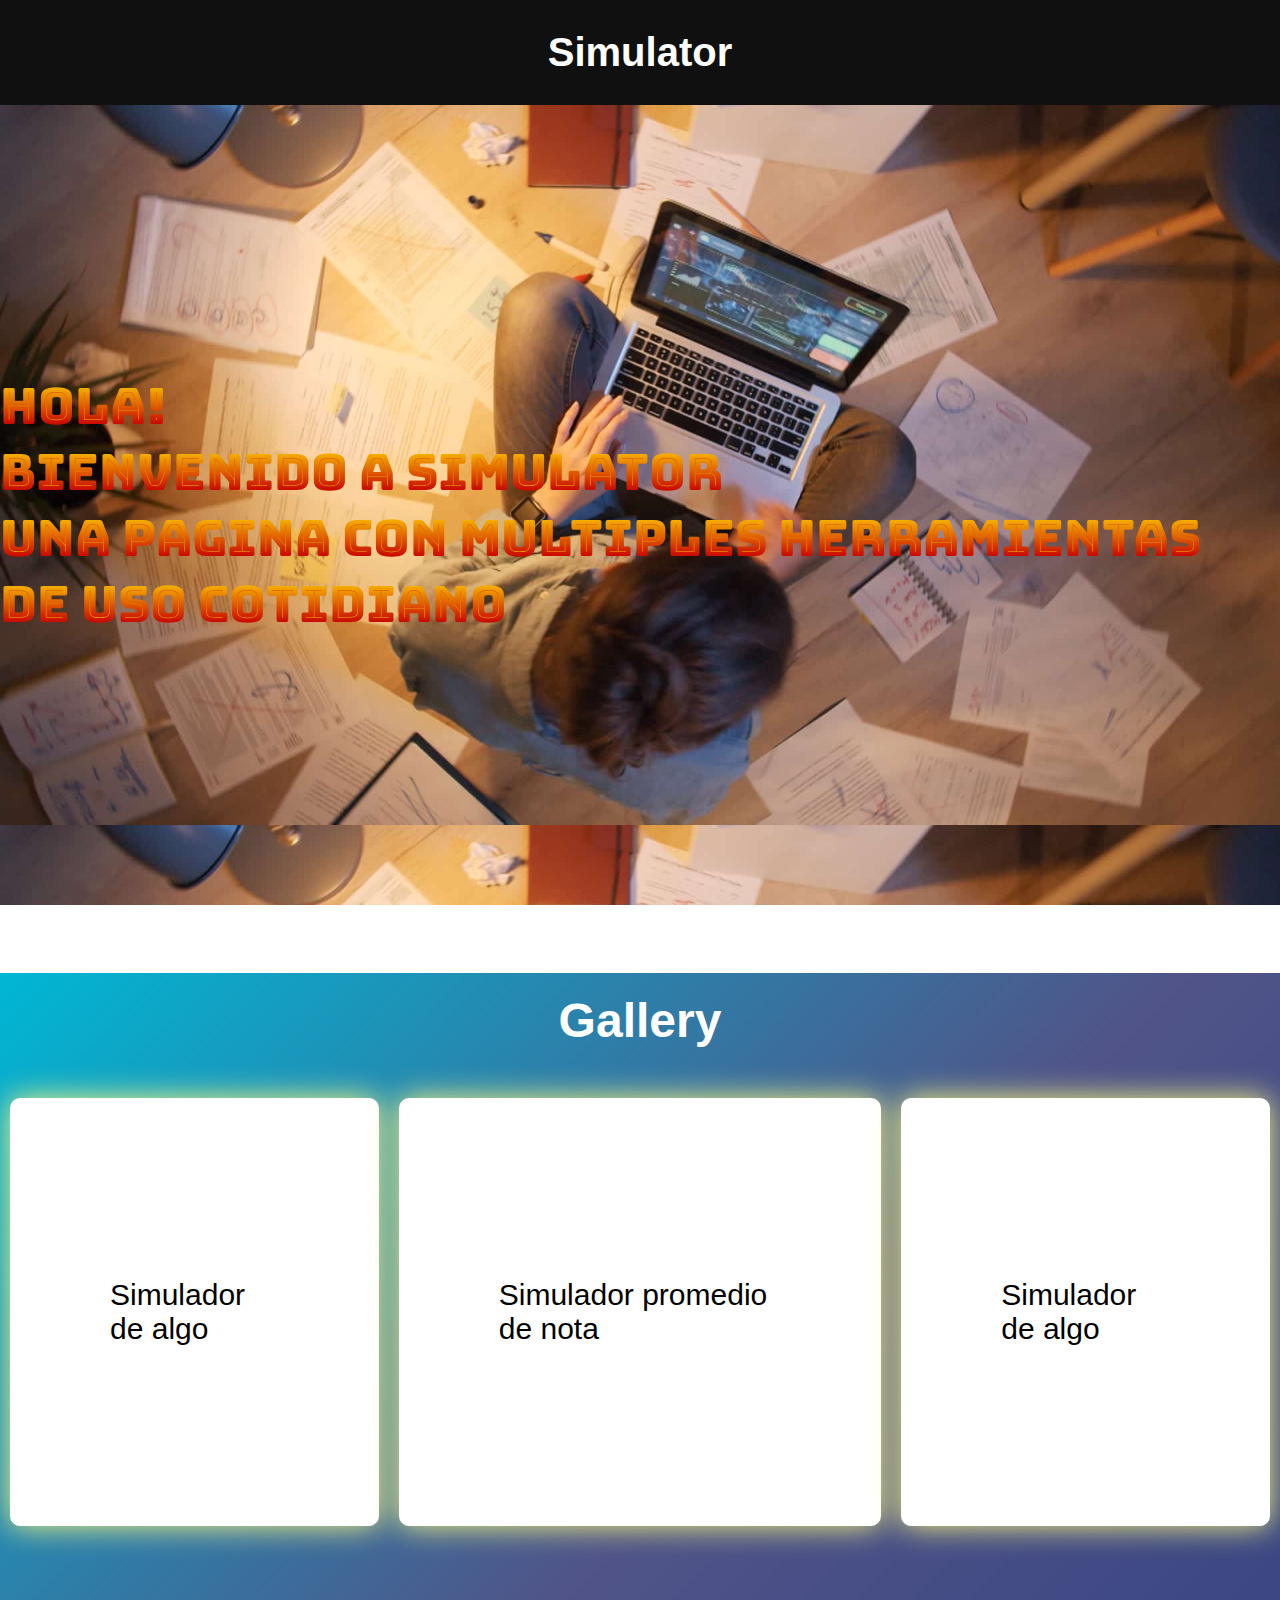
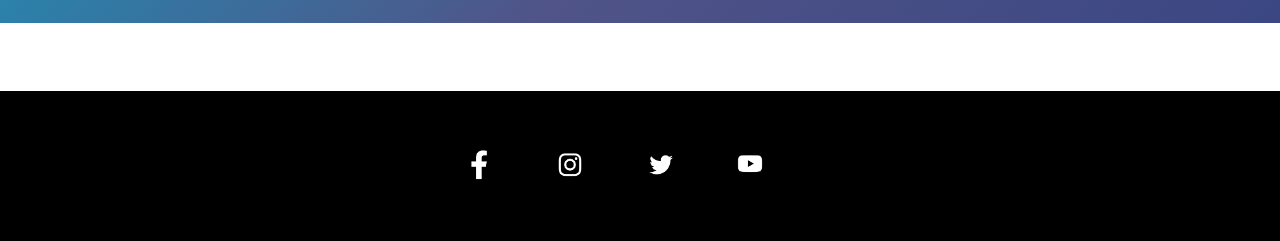
==== index.html @ 481ec701 "correcion de errores primera entrega" ====
<!DOCTYPE html>
<html lang="es">
<head>
    <meta charset="UTF-8">
    <meta http-equiv="X-UA-Compatible" content="IE=edge">
    <meta name="viewport" content="width=device-width, initial-scale=1.0">
    <link rel="preconnect" href="https://fonts.googleapis.com">
    <link rel="preconnect" href="https://fonts.gstatic.com" crossorigin>
    <link rel="preconnect" href="https://fonts.googleapis.com">
    <link rel="preconnect" href="https://fonts.gstatic.com" crossorigin>
    <link href="https://fonts.googleapis.com/css2?family=Anek+Bangla:wght@100&family=Anek+Latin:wght@100;200;300&family=Anek+Tamil:wght@100&family=Antonio:wght@100&family=Big+Shoulders+Display:wght@100&family=Bungee+Spice&family=Dosis:wght@200&family=Expletus+Sans&family=Judson&family=Montaga&family=Montserrat:wght@300&family=Mukta+Mahee:wght@200&family=Mukta:wght@200&family=Saira+Extra+Condensed:wght@100&family=Source+Serif+4:opsz,wght@8..60,300&display=swap" rel="stylesheet">
    <title>Practice</title>
    <link rel="stylesheet" href="estilos.css">
</head>
<body>

    <!-------------------------------------Encabezado-------------------------------->
    <header>
        <div>
            <h1><a href="#galeria">Simulator</a></h1>
        </div>
    </header>

    <!--------------------------------------Bienvenida-------------------------------->
    <div class="bienvenida">
        <div class="cajaBienvenida">
        <p>Hola! <br>Bienvenido a Simulator<br> Una pagina con multiples herramientas de uso cotidiano</p>
        </div>
    </div>

    <!----------------------------------------Espacio---------------------------------->
    <div>
        <p class="espacio">espacio</p>
    </div>
    
    <!---------------------------------------Galeria----------------------------------->
    <div id="galeria">
        <div id="cajaGaleria">
            <div id="tituloGaleria">
                <h2>
                    Gallery
                </h2>
            </div>
            <div id="simuladores">
                <div>
                    <p class="cajasSimuladores">Simulador de algo</p>
                </div>
                <div>
                    <a href="./paginas.html/promedionotas.html"><p class="cajasSimuladores">Simulador promedio de nota</p></a>
                </div>
                <div>
                    <p class="cajasSimuladores">Simulador de algo</p>
                </div>
            </div>
        </div>
    </div>

    <!----------------------------------------Espacio---------------------------------->
    <div>
        <p class="espacio">espacio</p>
    </div>

    <!---------------------------------------Footer----------------------------------->
    <footer class="logos">
        <div>
            <img src="imagenes/facebook.png" alt="" srcset="" class="logo">
        </div>
        <div>
            <img src="imagenes/instagram.png" alt="" srcset="" class="logo">
        </div>
        <div>
            <img src="imagenes/twitter.png" alt="" srcset="" class="logo">
        </div>
        <div>
            <img src="imagenes/youtube.png" alt="" srcset="" class="logo">
        </div>
    </footer>
</body>
</html>
---- estilos.css ----
*{
    margin: 0;
    padding: 0;
    box-sizing: border-box;
    font-family: sans-serif;
}
/*---------------------------------- ENCABEZADO ---------------------------------------*/

header{
    background-color: rgba(0, 0, 0, 0.938);
    color: #fff;
    padding: 30px 0px 30px 0px;
}

header div{
    display: flex;
    justify-content: center;
}

a{
    font-size: 40px;
    color: #fff;
    text-decoration: none;
}

header div h1 a:hover{
    color: #00B7D4;
}

/*----------------------------------bienvenida---------------------------------------*/

.bienvenida{
    height: 800px;
    width: 100%;
    display: flex;
    background-image: url(./imagenes/Estudiar-en-casa-DAVID-CALLE.jpg);
    background-size: contain;
}

.cajaBienvenida{
    display: flex;
    align-items: center;
}

.cajaBienvenida p{
    font-size: 50px;
    font-family: 'Bungee Spice', cursive;
    justify-content: center;
}

/*---------------------------------- GALERIA ---------------------------------------*/
#galeria {
    margin: 0px auto;
    background-image: linear-gradient(135deg,#00B7D4,#505488,#2F3F80,#161569,#5A4894,#A950A1, #FF7CAE);
    background-size: 500%;
    animation: fanimado 10s infinite;
    color: #fff;
    height: 650px;
}

@keyframes fanimado{
    0%{
        background-position: 0% 50%;
    }
    50%{
        background-position: 100% 50%;
    }
    100%{
        background-position: 0% 50%;
    }
}*/

#cajaGaleria {
    margin-top: 80px;
    padding: 100px;
}

#galeria h2 {
    text-align: center;
    font-size: 48px;
    font-weight: 700;
    padding-top: 20px;
}

#simuladores {
    display: flex;
    flex-direction: row;
    justify-content: center;

}

.cajasSimuladores{
    margin: 50px 10px 0px 10px;
    padding: 180px 100px 180px 100px;
    background-color: #fff;
    font-size: 30px;
    box-shadow: 0 0 30px rgb(248, 248, 129);
    border-radius: 10px;
    color: black;
}

.cajasSimuladores:hover{
    transform: scale(1.10);
    transition: all 0.6s;
}


/* -------------------------------- ESPACIO ---------------------------------*/

.espacio{
    visibility: hidden;
    padding-top: 50px;
}

/*-------------------------------------FOOTER---------------------------------*/

footer {
    background-color: black;
    height: 150px;
}

.logos {
    display: flex;
    flex-direction: row;
    justify-content: center;
    align-items: center;
    color: #fff;
}

.logo {
    height: 40px;
    margin-right: 50px;
    color: #fff;
}
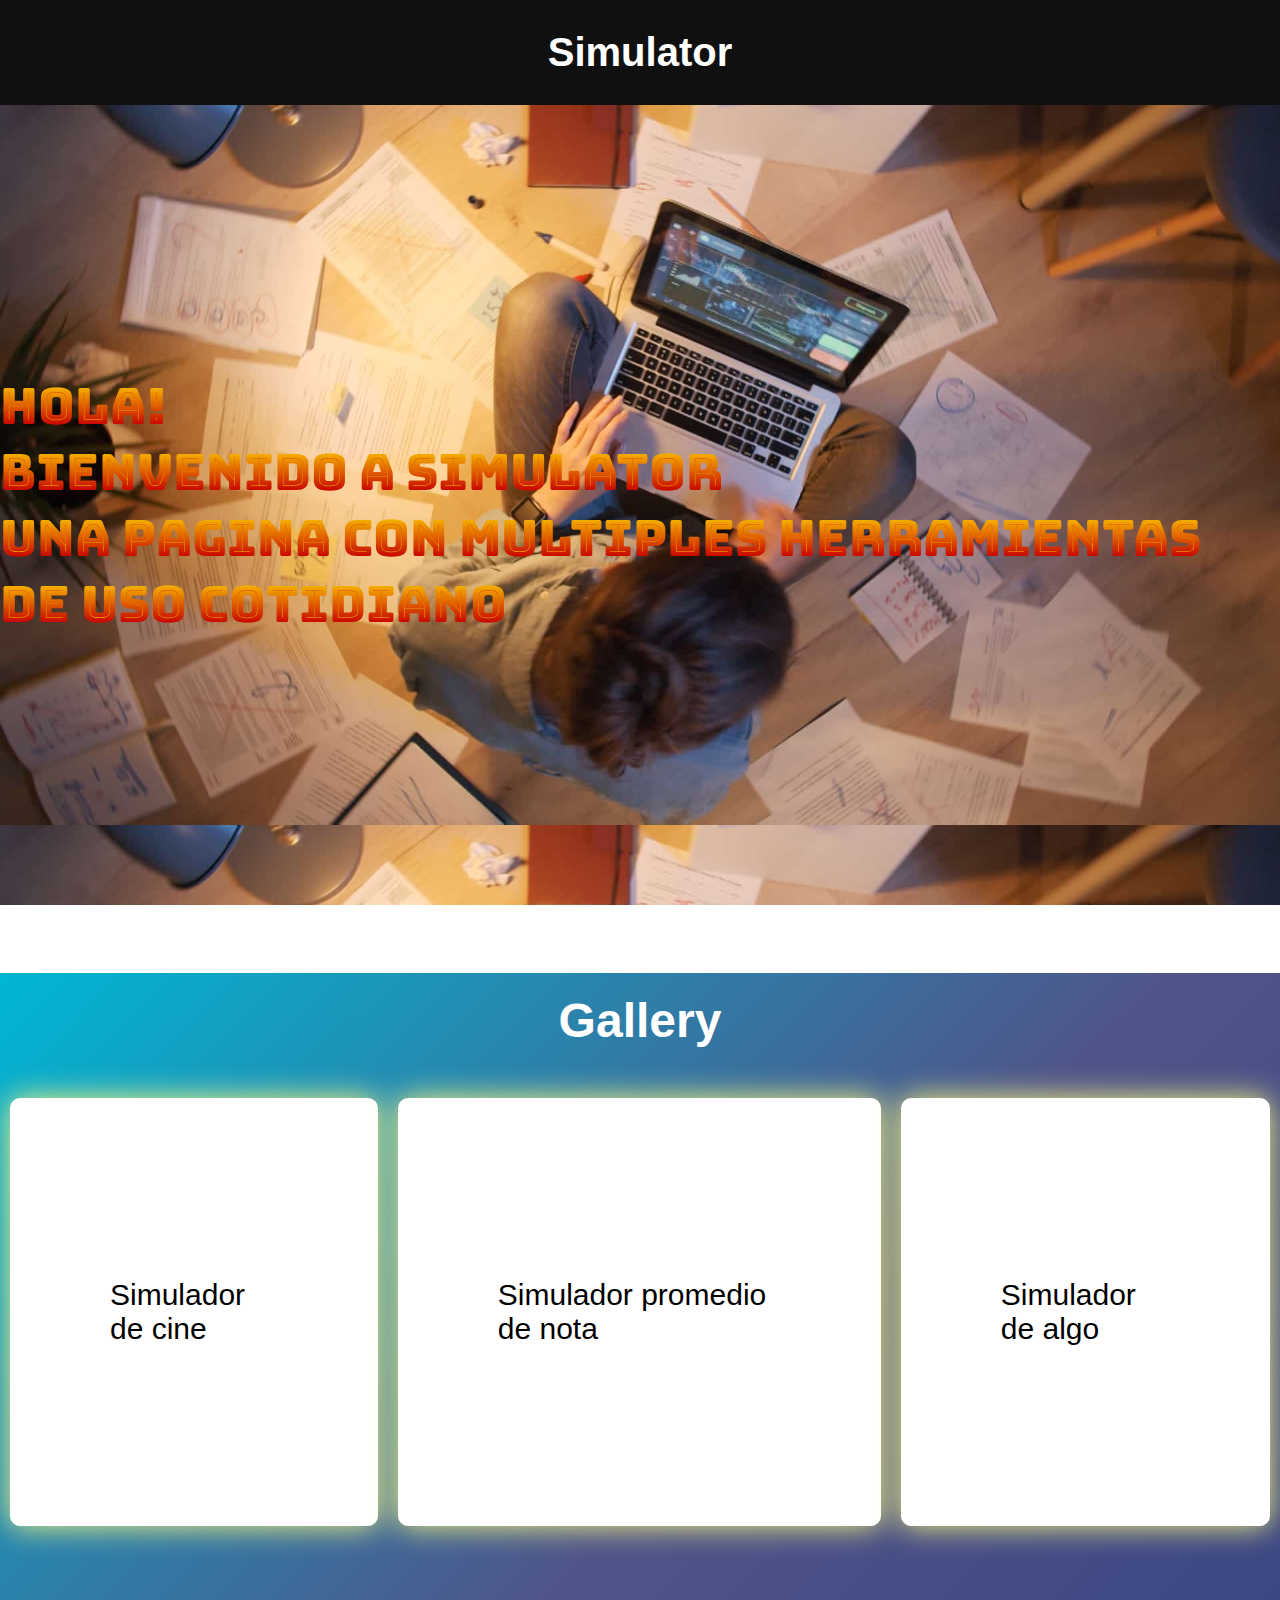
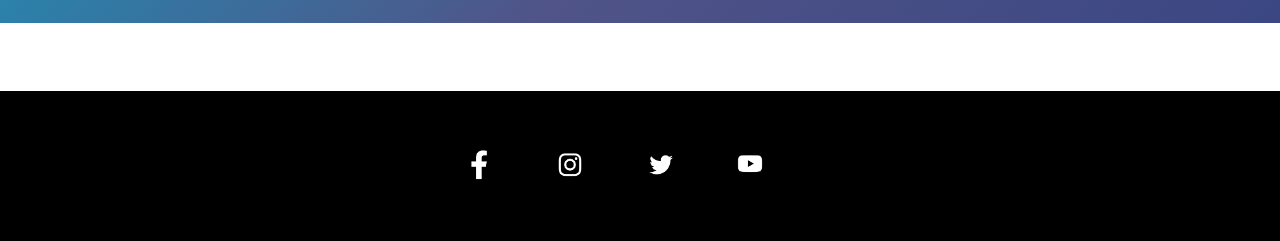
==== commit bbbcb5dd: "agregue link a la pagina de cines" ====
--- a/index.html
+++ b/index.html
@@ -43,7 +43,7 @@
             </div>
             <div id="simuladores">
                 <div>
-                    <p class="cajasSimuladores">Simulador de algo</p>
+                    <a href="./paginas.html/cine.html"></a><p class="cajasSimuladores">Simulador de cine</p></a>
                 </div>
                 <div>
                     <a href="./paginas.html/promedionotas.html"><p class="cajasSimuladores">Simulador promedio de nota</p></a>
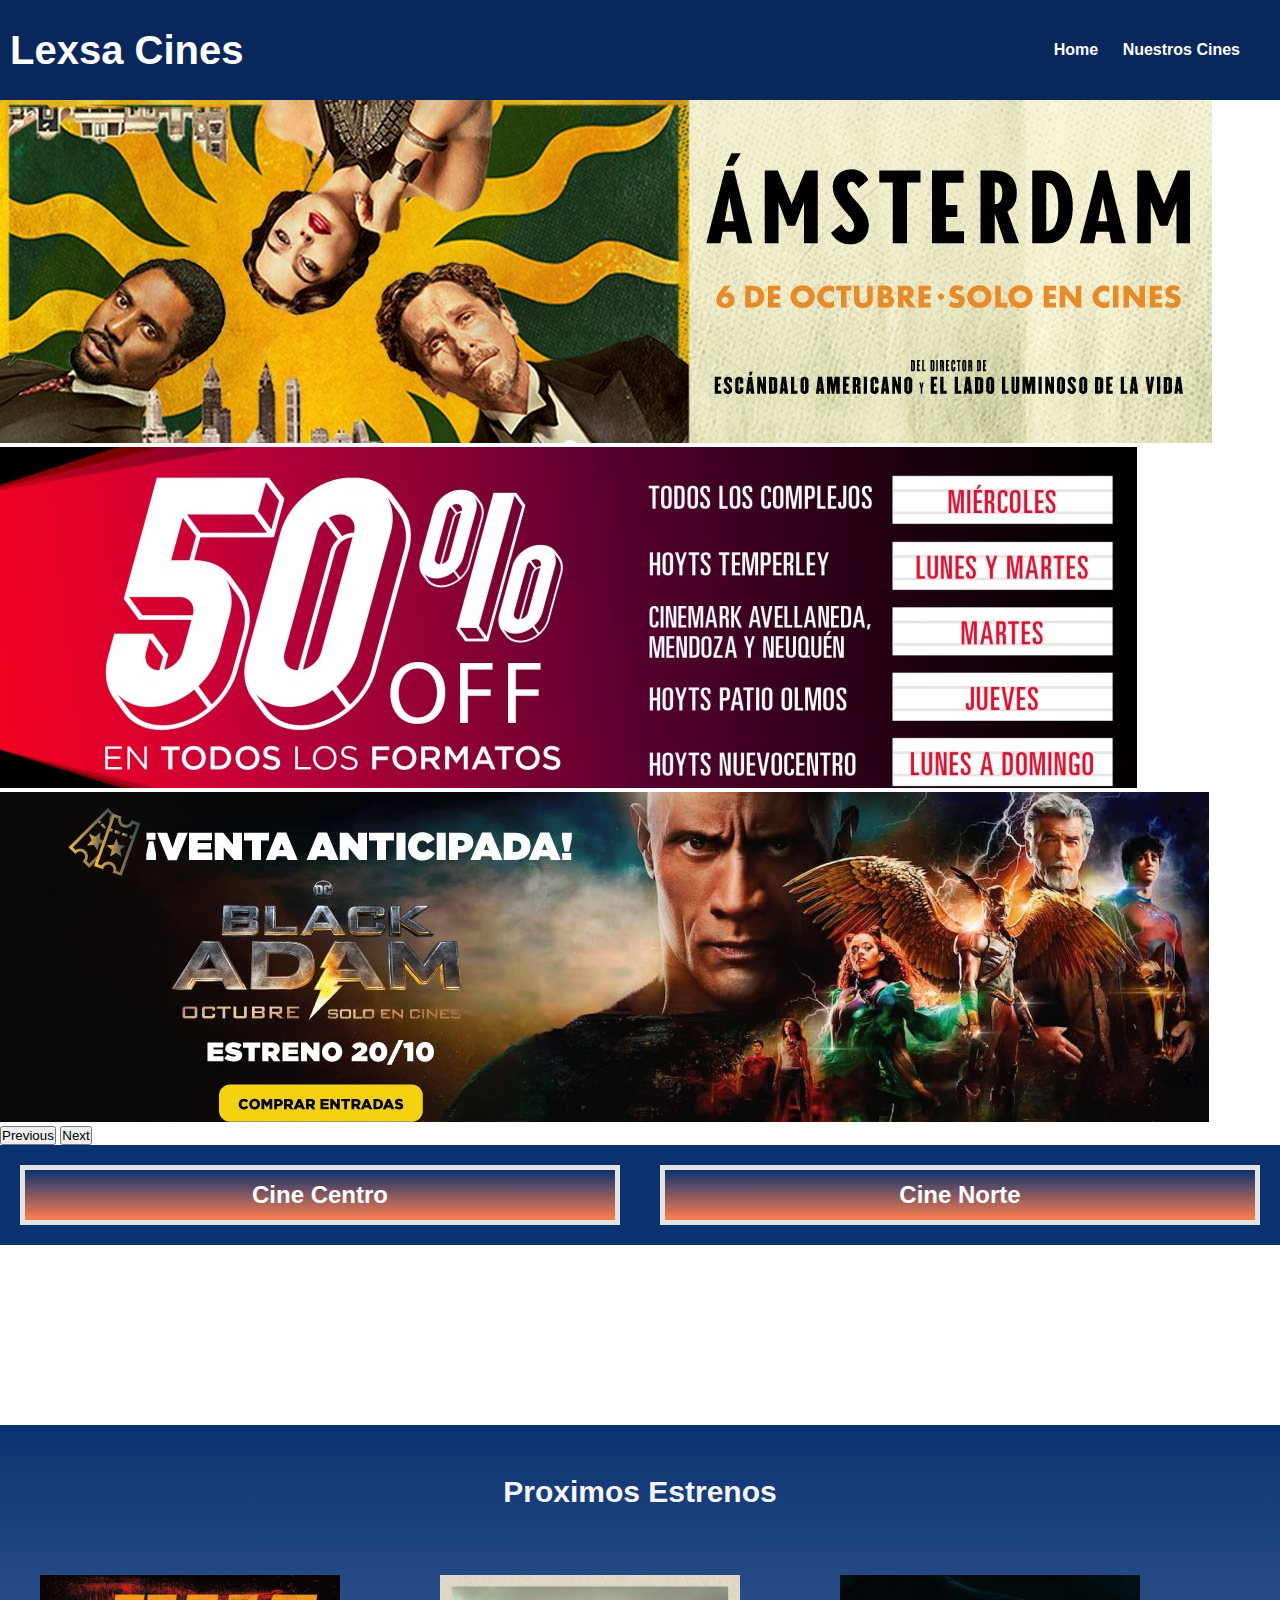
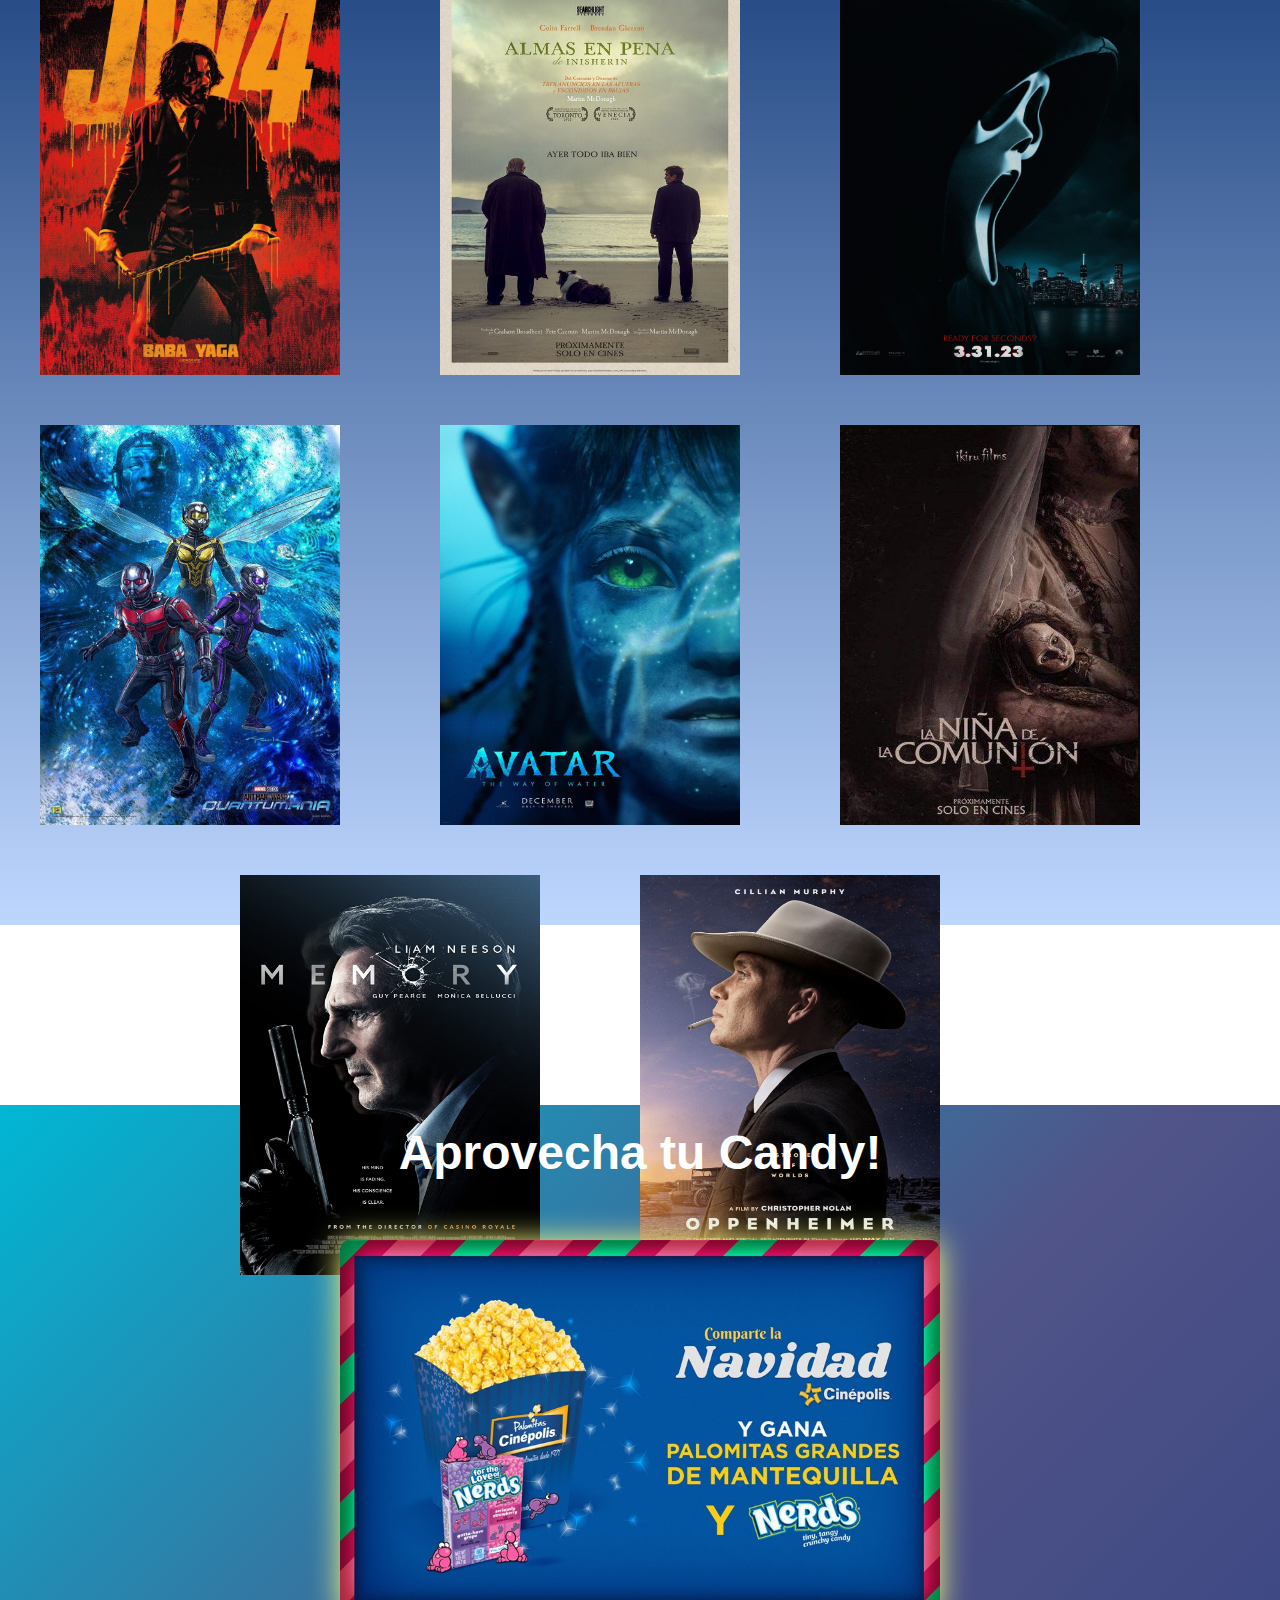
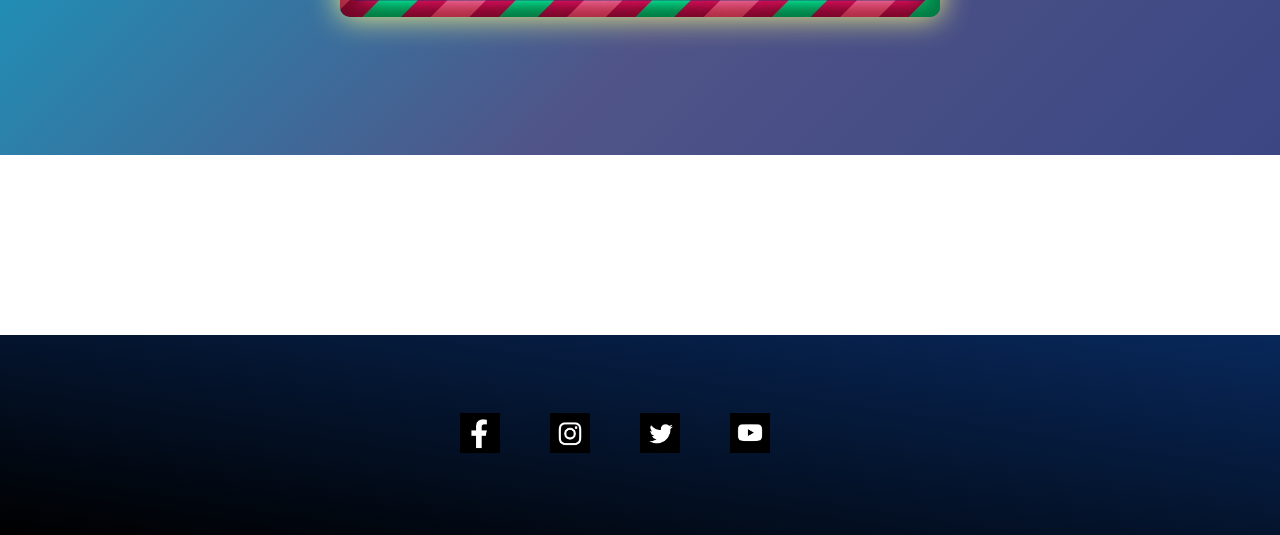
==== commit 1c700d43: "finalizacion de proyecto final de js" ====
--- a/index.html
+++ b/index.html
@@ -4,63 +4,114 @@
     <meta charset="UTF-8">
     <meta http-equiv="X-UA-Compatible" content="IE=edge">
     <meta name="viewport" content="width=device-width, initial-scale=1.0">
-    <link rel="preconnect" href="https://fonts.googleapis.com">
-    <link rel="preconnect" href="https://fonts.gstatic.com" crossorigin>
-    <link rel="preconnect" href="https://fonts.googleapis.com">
-    <link rel="preconnect" href="https://fonts.gstatic.com" crossorigin>
-    <link href="https://fonts.googleapis.com/css2?family=Anek+Bangla:wght@100&family=Anek+Latin:wght@100;200;300&family=Anek+Tamil:wght@100&family=Antonio:wght@100&family=Big+Shoulders+Display:wght@100&family=Bungee+Spice&family=Dosis:wght@200&family=Expletus+Sans&family=Judson&family=Montaga&family=Montserrat:wght@300&family=Mukta+Mahee:wght@200&family=Mukta:wght@200&family=Saira+Extra+Condensed:wght@100&family=Source+Serif+4:opsz,wght@8..60,300&display=swap" rel="stylesheet">
-    <title>Practice</title>
+    <link href="https://cdn.jsdelivr.net/npm/bootstrap@5.2.2/dist/css/bootstrap.min.css" rel="stylesheet" integrity="sha384-Zenh87qX5JnK2Jl0vWa8Ck2rdkQ2Bzep5IDxbcnCeuOxjzrPF/et3URy9Bv1WTRi" crossorigin="anonymous">
     <link rel="stylesheet" href="estilos.css">
+    <title>Lexsa Cines</title>
 </head>
 <body>
 
-    <!-------------------------------------Encabezado-------------------------------->
-    <header>
-        <div>
-            <h1><a href="#galeria">Simulator</a></h1>
+<!-- Encabezado-->
+<header>
+    <div class="tituloHeader">
+        <h1>Lexsa Cines</h1>
+    </div>
+    <nav>
+        <ul class="menuHeader">
+            <li class="listaHeader">Home</li>
+            <li class="listaHeader">Nuestros Cines</li>
+            <i class="fa-solid fa-cart-shopping"></i>
+        </ul>
+    </nav>
+</header>
+
+<!-- Carrusel -->
+
+<div id="carouselExampleControls" class="carousel slide" data-bs-ride="carousel">
+    <div class="carousel-inner">
+        <div class="carousel-item active">
+            <img src="../imagenesCine/img1.png" class="d-block w-100" alt="...">
         </div>
-    </header>
+        <div class="carousel-item">
+            <img src="../imagenesCine/img2.png" class="d-block w-100" alt="...">
+        </div>
+        <div class="carousel-item">
+            <img src="../imagenesCine/img3.png" class="d-block w-100" alt="...">
+        </div>
+        </div>
+        <button class="carousel-control-prev" type="button" data-bs-target="#carouselExampleControls" data-bs-slide="prev">
+        <span class="carousel-control-prev-icon" aria-hidden="true"></span>
+        <span class="visually-hidden">Previous</span>
+        </button>
+        <button class="carousel-control-next" type="button" data-bs-target="#carouselExampleControls" data-bs-slide="next">
+        <span class="carousel-control-next-icon" aria-hidden="true"></span>
+        <span class="visually-hidden">Next</span>
+        </button>
+    </div>
 
-    <!--------------------------------------Bienvenida-------------------------------->
-    <div class="bienvenida">
-        <div class="cajaBienvenida">
-        <p>Hola! <br>Bienvenido a Simulator<br> Una pagina con multiples herramientas de uso cotidiano</p>
+<!--Seleccion de complejo y pelicula-->
+    <div class="contenedor">
+        <div class="contenedorTitulo2">
+            <div id="complejo1">
+                <h2 class="fondoCines">Cine Centro</h2>
+            </div>
+            <ul class="menu">
+                <li><a href="../paginas.html/pelicula1.html">Black Adam</a></li>
+                <li><a href="./paginas.html/pelicula2.html">Black Phanter</a></li>
+                <li><a href="./paginas.html/pelicula3.html">Amsterdam</a></li>
+            </ul>
+        </div>
+        <div class="contenedorTitulo2">
+            <div id="complejo2">
+                <h2 href="#" id="jsonBtn">Cine Norte</h2>
+            </div>
+            <ul id="resultado">
+            </ul>
         </div>
     </div>
 
-    <!----------------------------------------Espacio---------------------------------->
-    <div>
-        <p class="espacio">espacio</p>
-    </div>
-    
-    <!---------------------------------------Galeria----------------------------------->
+    <div class="espacio"></div>
+
+    <!-- Todas las peliculas -->
+
+    <div class="contenedorCompra">
+        <div class="tituloson">
+            <h3>Proximos Estrenos</h3>
+        </div>
+        <div class="contenedorImagen">
+            <div class="imagenPeli">
+                <img src="./imagenesCine/soon3.jpg" alt="" class="imagenes">
+                <img src="./imagenesCine/soon1.jpg" alt="" class="imagenes">
+                <img src="./imagenesCine/soon4.jpg" alt="" class="imagenes">
+                <img src="./imagenesCine/antman.jpg" alt="" class="imagenes">
+                <img src="./imagenesCine/avatar2.jpg" alt="" class="imagenes">
+                <img src="./imagenesCine/soon2.jpg" alt="" class="imagenes">
+                <img src="./imagenesCine/soon6.jpg" alt="" class="imagenes">
+                <img src="./imagenesCine/soon5.jpg" alt="" class="imagenes">
+            </div>
+        </div>
+    </div>    
+
+
+    <div class="espacio"></div>
+    <!---------------------------------------CANDY----------------------------------->
     <div id="galeria">
         <div id="cajaGaleria">
             <div id="tituloGaleria">
                 <h2>
-                    Gallery
+                    Aprovecha tu Candy!
                 </h2>
             </div>
             <div id="simuladores">
                 <div>
-                    <a href="./paginas.html/cine.html"></a><p class="cajasSimuladores">Simulador de cine</p></a>
-                </div>
-                <div>
-                    <a href="./paginas.html/promedionotas.html"><p class="cajasSimuladores">Simulador promedio de nota</p></a>
-                </div>
-                <div>
-                    <p class="cajasSimuladores">Simulador de algo</p>
+                    <img src="./imagenesCine/candy1.jpg" alt="" class="cajasSimuladores">
                 </div>
             </div>
         </div>
     </div>
 
-    <!----------------------------------------Espacio---------------------------------->
-    <div>
-        <p class="espacio">espacio</p>
-    </div>
+    <div class="espacio"></div>
+    <!-- Footer -->
 
-    <!---------------------------------------Footer----------------------------------->
     <footer class="logos">
         <div>
             <img src="imagenes/facebook.png" alt="" srcset="" class="logo">
@@ -75,5 +126,11 @@
             <img src="imagenes/youtube.png" alt="" srcset="" class="logo">
         </div>
     </footer>
+
+<script src="https://cdn.jsdelivr.net/npm/@popperjs/core@2.11.6/dist/umd/popper.min.js" integrity="sha384-oBqDVmMz9ATKxIep9tiCxS/Z9fNfEXiDAYTujMAeBAsjFuCZSmKbSSUnQlmh/jp3" crossorigin="anonymous"></script>
+<script src="https://cdn.jsdelivr.net/npm/bootstrap@5.2.2/dist/js/bootstrap.min.js" integrity="sha384-IDwe1+LCz02ROU9k972gdyvl+AESN10+x7tBKgc9I5HFtuNz0wWnPclzo6p9vxnk" crossorigin="anonymous"></script>
+<script src="./js/fetch.js"></script>
+<script src="./js/selecPeli.js"></script>
+<script src="./js/menuPeli.js"></script>
 </body>
 </html>--- a/estilos.css
+++ b/estilos.css
@@ -4,51 +4,192 @@
     box-sizing: border-box;
     font-family: sans-serif;
 }
-/*---------------------------------- ENCABEZADO ---------------------------------------*/
+
+.show{
+    display: block;
+}
+/*-------------------------------- HEADER ----------------------------*/
 
 header{
-    background-color: rgba(0, 0, 0, 0.938);
-    color: #fff;
-    padding: 30px 0px 30px 0px;
-}
-
-header div{
-    display: flex;
-    justify-content: center;
-}
-
-a{
+    height: 100px;
+    display: flex;
+    justify-content: space-between;
+    background-color: #08285b;
+
+    color: #fff;
+    align-items: center;
+}
+
+h1{
+    padding-left: 10px;
     font-size: 40px;
+    cursor: pointer;
+}
+
+header nav li {
+    list-style: none;
+    display: inline-block;
+    padding: 10px;
+    font-weight: 600;
+}
+
+header nav li:hover{
+    color: #fff48f;
+}
+
+.menuHeader i{
+    padding-right: 30px;
+}
+
+
+/*-------------------------------- CSS DE SELECCION DE COMPLEJO (html cine) --------------------------------*/
+
+.contenedor{
+    width: 100%;
+    height: 100px;
+    background-color:     #0b3270;
+    display: flex;
+}
+
+#complejo1{
+    display: flex;
+    justify-content: center;
+    height: 100%;
+}
+
+.fondoCines{
+    display: flex;
+    justify-content: center;
+    background: linear-gradient(#0b3270,#ff7f50); /* #6ec5b8;*/
+    align-items: center;
+    color: #fff;
+    width: 100%;
+    border: rgb(228, 227, 227) solid 5px;
+}
+
+h2:hover{
+    color: #fff48f;
+    transition: all .3s;
+}
+
+.menu{
+    display: none;
+    position: absolute;
+    background: #333333;
+    list-style: none;
+    width: 100%;
+    visibility: hidden;
+    opacity: 0;
+    transition: opacity 1.01s;
+}
+
+.menu li a{
+    display: block;
+    padding: 15px;
     color: #fff;
     text-decoration: none;
-}
-
-header div h1 a:hover{
-    color: #00B7D4;
-}
-
-/*----------------------------------bienvenida---------------------------------------*/
-
-.bienvenida{
-    height: 800px;
-    width: 100%;
-    display: flex;
-    background-image: url(./imagenes/Estudiar-en-casa-DAVID-CALLE.jpg);
-    background-size: contain;
-}
-
-.cajaBienvenida{
-    display: flex;
-    align-items: center;
-}
-
-.cajaBienvenida p{
-    font-size: 50px;
-    font-family: 'Bungee Spice', cursive;
-    justify-content: center;
-}
-
-/*---------------------------------- GALERIA ---------------------------------------*/
+    font-size: 18px;
+    border-bottom: #fff 1px solid;
+}
+
+.contenedorTitulo2:hover .menu{
+    visibility: visible;
+    opacity: 1;
+}
+
+.contenedorTitulo2{
+    width: 100%;
+    margin: 20px;
+    position: relative;
+    cursor: pointer;
+}
+
+#complejo2{
+    display: flex;
+    justify-content: center;
+    height: 100%;
+}
+
+#jsonBtn{
+    display: flex;
+    justify-content: center;
+    background: linear-gradient(#0b3270,#ff7f50); /* #6ec5b8;*/
+    align-items: center;
+    color: #fff;
+    width: 100%;
+    border: rgb(228, 227, 227) solid 5px;
+}
+
+#resultado{
+    position: absolute;
+    background: #333333;
+    width: 100%;
+    visibility: hidden;
+    opacity: 0;
+    transition: opacity 1.01s;
+    list-style: none;
+}
+
+#resultado li a{
+    display: block;
+    padding: 15px;
+    color: #fff;
+    text-decoration: none;
+    font-size: 18px;
+    border-bottom: #fff 1px solid;
+}
+
+.contenedorTitulo2:hover #resultado{
+    visibility: visible;
+    opacity: 1;
+}
+
+/* ------------------------------------ coming soon -------------------------------------------*/
+
+.tituloson{
+    height: 150px;
+}
+
+h3{
+    padding: 50px;
+    text-align: center;
+    font-size: 30px;
+    font-weight: 600;
+    color: whitesmoke;
+}
+
+.contenedorCompra{
+    background-image: linear-gradient(#0b3270,#bed7ff) ;
+    height: 1100px;
+    width: 100%;
+}
+
+.contenedorImagen{
+
+    width: 100%;
+    height: 100%;
+}
+
+.imagenPeli{
+    display: flex;
+    flex-wrap: wrap;
+    justify-content: center;
+    width: 100%;
+}
+
+.imagenes{
+    height: 100%;
+    width: 100%;
+    max-width: 300px;
+    max-height: 400px;
+    margin-right: 100px;
+    margin-bottom: 50px;
+}
+
+.espacio{
+    height: 180px;
+}
+/*---------------------------------- CANDY ---------------------------------------*/
 #galeria {
     margin: 0px auto;
     background-image: linear-gradient(135deg,#00B7D4,#505488,#2F3F80,#161569,#5A4894,#A950A1, #FF7CAE);
@@ -90,45 +231,29 @@
 }
 
 .cajasSimuladores{
-    margin: 50px 10px 0px 10px;
-    padding: 180px 100px 180px 100px;
-    background-color: #fff;
-    font-size: 30px;
     box-shadow: 0 0 30px rgb(248, 248, 129);
     border-radius: 10px;
+    margin-top: 60px;
+    width: 600px;
+}
+
+/* ------------------------------------ FOOTER -------------------------------------------*/
+
+footer{
+    height: 200px;
+    background: linear-gradient(to top right,#000 0,#08285b);
     color: black;
 }
 
-.cajasSimuladores:hover{
-    transform: scale(1.10);
-    transition: all 0.6s;
-}
-
-
-/* -------------------------------- ESPACIO ---------------------------------*/
-
-.espacio{
-    visibility: hidden;
-    padding-top: 50px;
-}
-
-/*-------------------------------------FOOTER---------------------------------*/
-
-footer {
-    background-color: black;
-    height: 150px;
-}
-
 .logos {
     display: flex;
     flex-direction: row;
     justify-content: center;
     align-items: center;
-    color: #fff;
+    color: #08285b;
 }
 
 .logo {
     height: 40px;
     margin-right: 50px;
-    color: #fff;
-}
+}